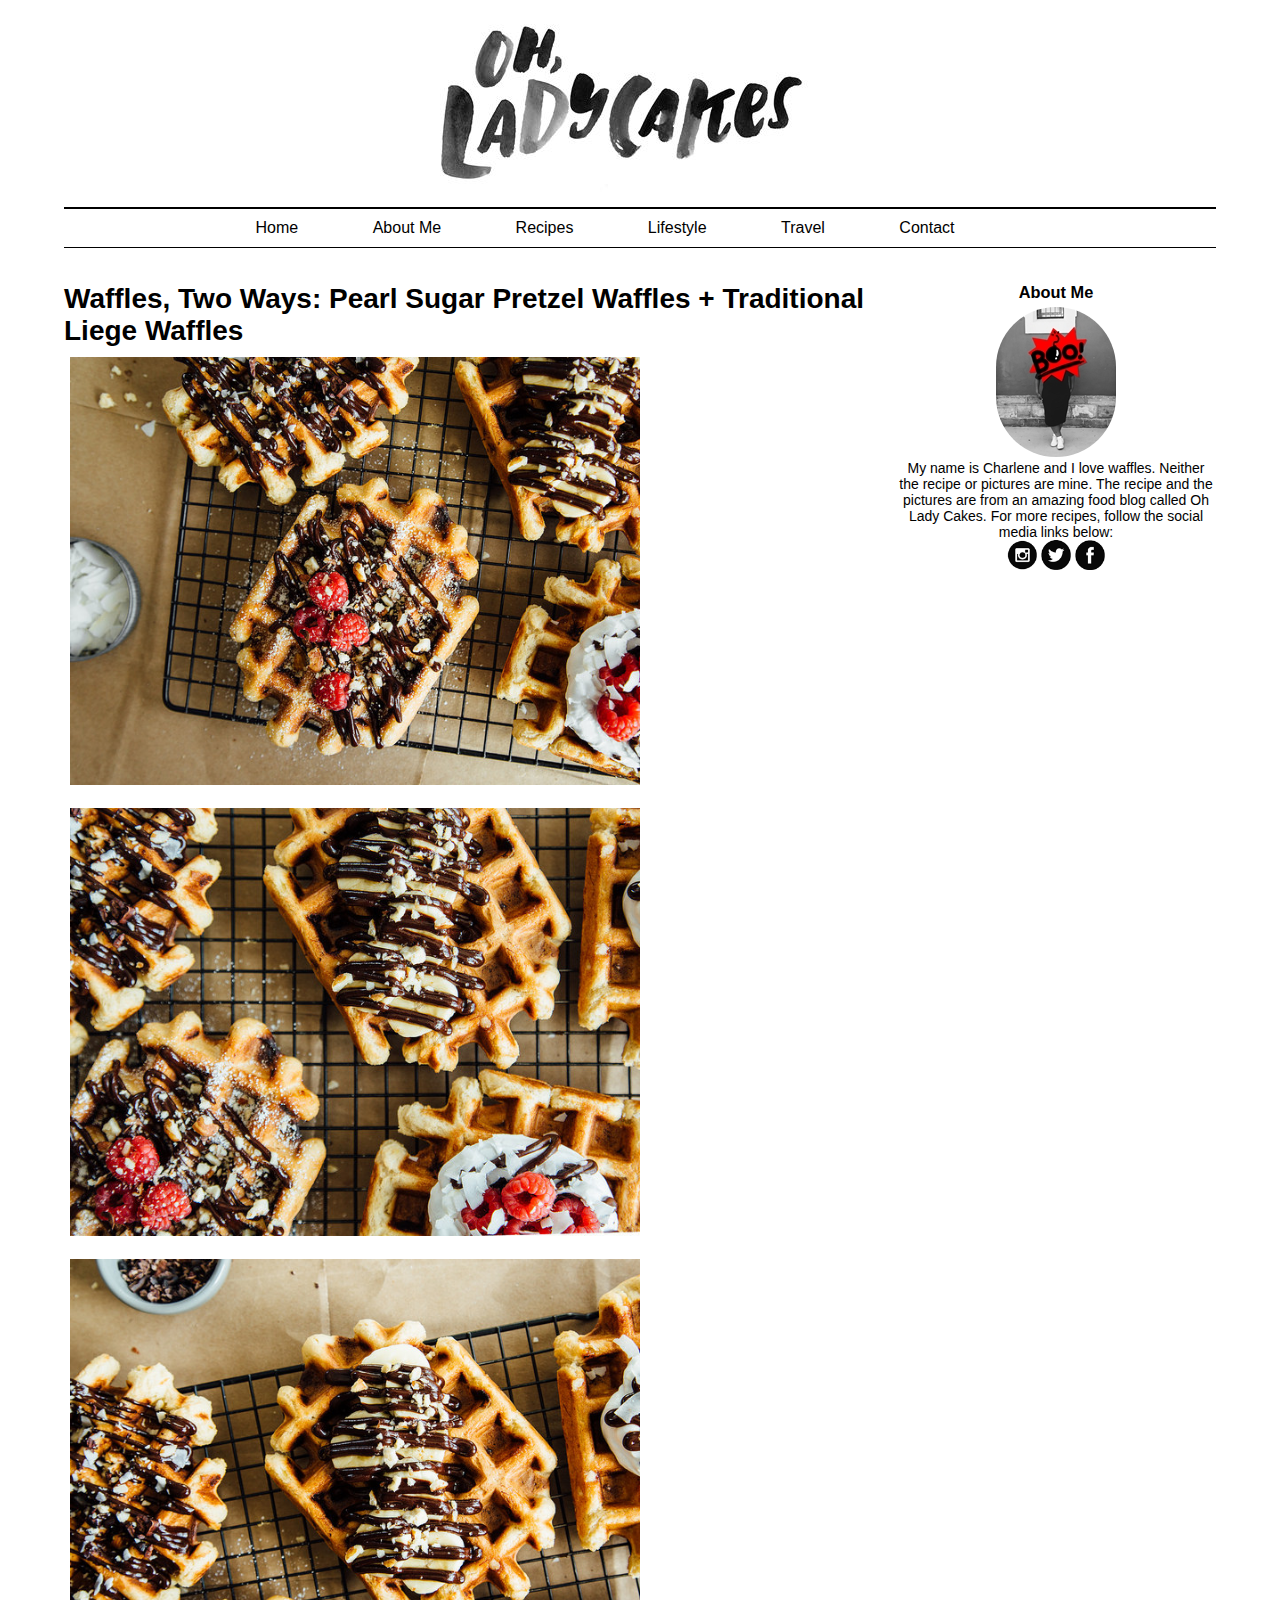
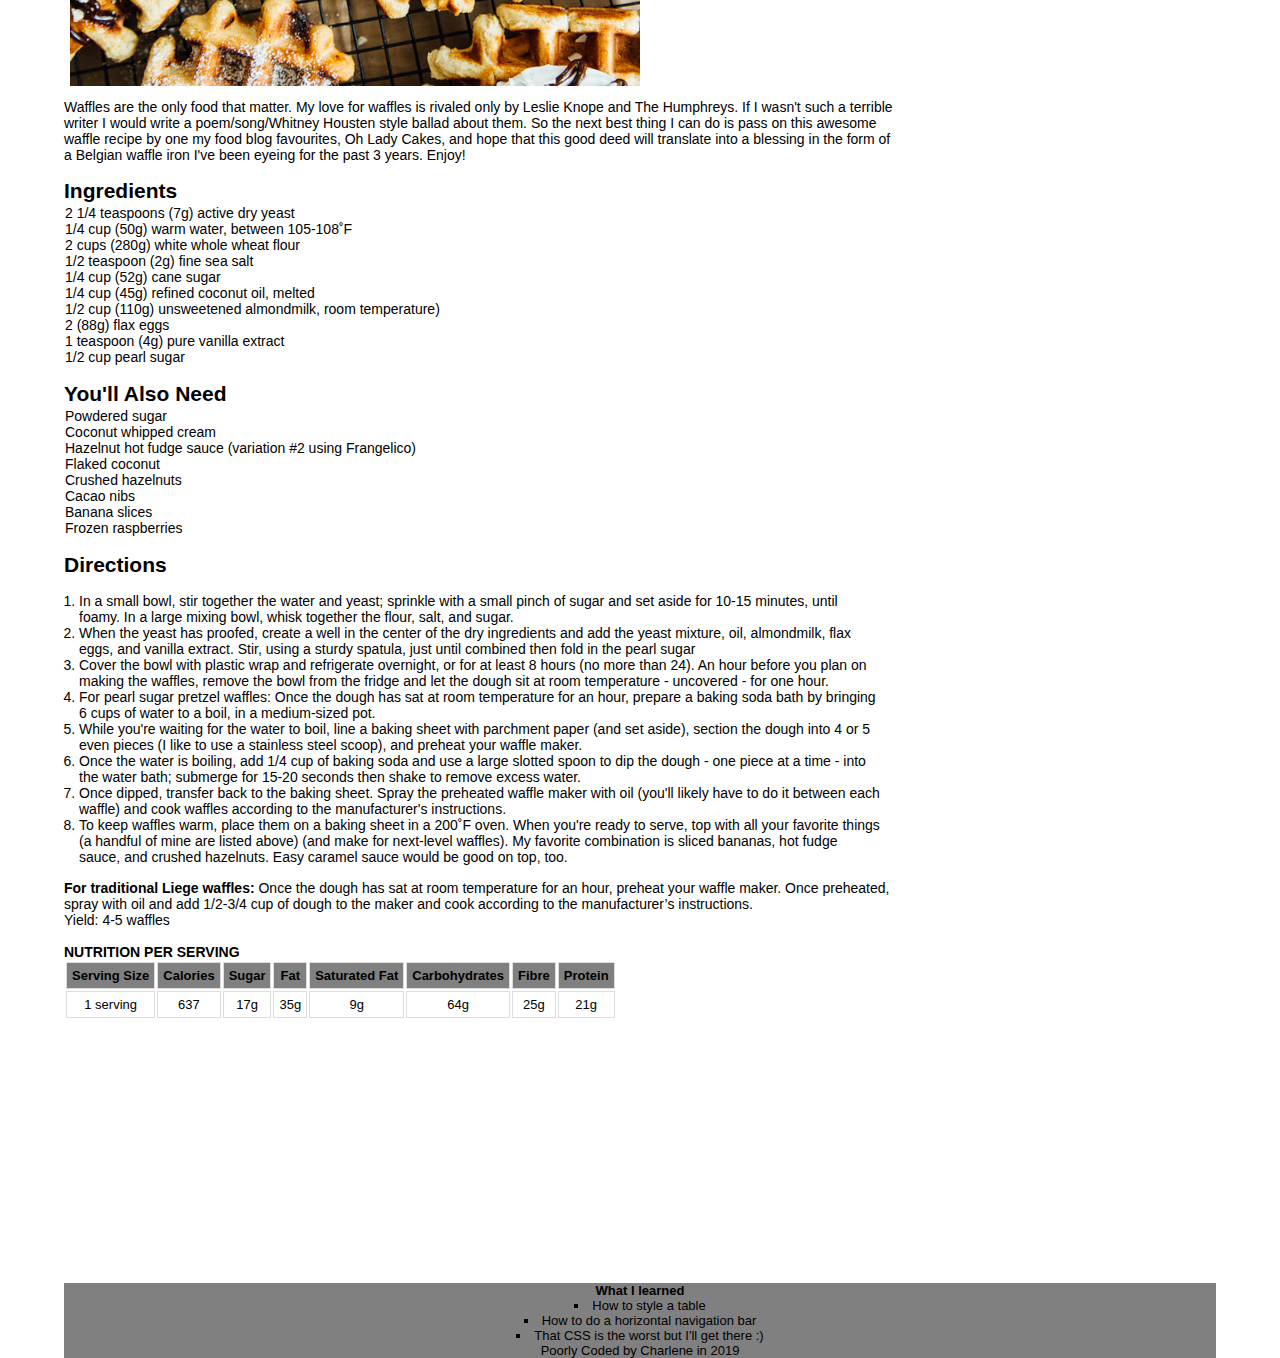
==== recipechallenge.html @ 7ac13e63 "Recipe Project commit.I redid my webpage (new recipe, layout etc). Unfortunately, I did not manage t" ====
<!DOCTYPE html>
<html lang="en">
<head>
<title>Lesson Two Challenge</title>
    <meta charset="utf-8">
    <link rel="stylesheet" type="text/css" href="recipechallenge.css">
</head>
<body>

<!-- Navigation Bar -->
<header>
    <div class="navbar">
        <img src="images/logo.jpg" alt="logo" class="logo">
            <nav>
                <ul>
                    <li class ="menu"><a href="#">Home</a></li>
                    <li class ="menu"><a href="#">About Me</a></li>
                    <li class ="menu"><a href="#">Recipes</a></li>
                    <li class ="menu"><a href="#">Lifestyle</a></li>
                    <li class ="menu"><a href="#">Travel</a></li>
                    <li class ="menu"><a href="#">Contact</a></li>
                </ul>
            </nav>
    </div>
</header>   
                
<section>
        <div id="main">
            <h1>Waffles, Two Ways: Pearl Sugar Pretzel Waffles + Traditional Liege Waffles</h1>
            <img src="images/wafflemain.jpg" alt="picture of waffles" class="mainpictures">
            <img src="images/wafflesalltoppings.jpg" alt="picture of different toppings on waffles" class="mainpictures">
            <img src="images/wafflesbanana.jpg" alt="picture of banana toppings on waffle">
            <article>
                <div class="content">
                    <p>Waffles are the only food that matter. My love for waffles is rivaled only by Leslie Knope and The Humphreys. If I wasn't such a terrible writer I would write a poem/song/Whitney Housten style ballad about them. So the next best thing I can do is pass on this awesome waffle recipe by one my food blog favourites, Oh Lady Cakes, and hope that this good deed will translate into a blessing in the form of a Belgian waffle iron I've been eyeing for the past 3 years. Enjoy!</p>
                    <br>
                    <h2>Ingredients</h2>
                        <ul>
                            <li>2 1/4 teaspoons (7g) active dry yeast</li>
                            <li>1/4 cup (50g) warm water, between 105-108˚F</li>
                            <li>2 cups (280g) white whole wheat flour</li>
                            <li>1/2 teaspoon (2g) fine sea salt</li>
                            <li>1/4 cup (52g) cane sugar</li>
                            <li>1/4 cup (45g) refined coconut oil, melted</li>
                            <li>1/2 cup (110g) unsweetened almondmilk, room temperature)</li>
                            <li>2 (88g) flax eggs</li>
                            <li>1 teaspoon (4g) pure vanilla extract</li>
                            <li>1/2 cup pearl sugar</li>
                        </ul>
                    <br>
                    <h2>You'll Also Need</h2>
                        <ul>
                            <li>Powdered sugar</li>
                            <li>Coconut whipped cream</li>
                            <li>Hazelnut hot fudge sauce (variation #2 using Frangelico)</li>
                            <li>Flaked coconut</li>
                            <li>Crushed hazelnuts</li>
                            <li>Cacao nibs</li>
                            <li>Banana slices</li>
                            <li>Frozen raspberries</li>
                        </ul>
                </div>
            </article>
            <br>
            <article>
                <div class="content">
                    <h2>Directions</h2>
                        <ol>
                            <li>In a small bowl, stir together the water and yeast; sprinkle with a small pinch of sugar and set aside for 10-15 minutes, until foamy. In a large mixing bowl, whisk together the flour, salt, and sugar.</li>
                            <li>When the yeast has proofed, create a well in the center of the dry ingredients and add the yeast mixture, oil, almondmilk, flax eggs, and vanilla extract. Stir, using a sturdy spatula, just until combined then fold in the pearl sugar</li>
                            <li>Cover the bowl with plastic wrap and refrigerate overnight, or for at least 8 hours (no more than 24). An hour before you plan on making the waffles, remove the bowl from the fridge and let the dough sit at room temperature - uncovered - for one hour.</li>
                            <li>For pearl sugar pretzel waffles: Once the dough has sat at room temperature for an hour, prepare a baking soda bath by bringing 6 cups of water to a boil, in a medium-sized pot. </li>
                            <li>While you're waiting for the water to boil, line a baking sheet with parchment paper (and set aside), section the dough into 4 or 5 even pieces (I like to use a stainless steel scoop), and preheat your waffle maker.</li>
                            <li>Once the water is boiling, add 1/4 cup of baking soda and use a large slotted spoon to dip the dough - one piece at a time - into the water bath; submerge for 15-20 seconds then shake to remove excess water. </li>
                            <li>Once dipped, transfer back to the baking sheet. Spray the preheated waffle maker with oil (you'll likely have to do it between each waffle) and cook waffles according to the manufacturer's instructions.</li>
                            <li>To keep waffles warm, place them on a baking sheet in a 200˚F oven. When you're ready to serve, top with all your favorite things (a handful of mine are listed above) (and make for next-level waffles). My favorite combination is sliced bananas, hot fudge sauce, and crushed hazelnuts. Easy caramel sauce would be good on top, too.</li>
                        </ol>

                        <p><strong>For traditional Liege waffles:</strong> Once the dough has sat at room temperature for an hour, preheat your waffle maker. Once preheated, spray with oil and add 1/2-3/4 cup of dough to the maker and cook according to the manufacturer’s instructions.
                        </p>
                        <p>Yield: 4-5 waffles</p>
                </div>
            </article>
            <br>
            <article>
                    <div class="table">
                        <p><strong>NUTRITION PER SERVING</strong></p>
                            <table id="nutritiontable">
                                <tr>
                                    <th>Serving Size</th>
                                    <th>Calories</th>
                                    <th>Sugar</th>
                                    <th>Fat</th>
                                     <th>Saturated Fat</th>
                                    <th>Carbohydrates</th>
                                    <th>Fibre</th>
                                    <th>Protein</th>
                                </tr>
                                <tr>
                                    <td>1 serving</td>
                                    <td>637</td>
                                    <td>17g</td>
                                    <td>35g</td>
                                    <td>9g</td>
                                    <td>64g</td>
                                    <td>25g</td>
                                    <td>21g</td>
                                </tr>
                            </table>
                    </div>
            </article>
        </div>
</section>

<aside>
    <div id="sidebar">
        <h3>About Me</h3>
        <img src="images/portrait.jpg" alt="picture of author" id="portrait">
        <div class="aboutme">
            <p>My name is Charlene and I love waffles. Neither the recipe or pictures are mine. The recipe and the pictures are from an amazing food blog called Oh Lady Cakes. For more recipes, follow the social media links below:</p>
                <a href="https://www.instagram.com/ohladycakes/" target="_blank"><img src="images/instagramicon.png" alt="Link to Instagram Page" class="social-media"></a>
                <a href="https://twitter.com/ohladycakes" target="_blank"><img src="images/twittericon.png" alt="Link to Twitter Page" class="social-media"></a>
                 <a href="https://www.facebook.com/ohladycakes/" target="_blank"><img src="images/facebookicon.png" alt="Link to Facebook Page" class="social-media"></a>  
        </div>
    </div>
</aside>

<!-- Footer -->
<footer>
    <div class="footer"
    ><h4>What I learned</h4>
        <ul>
            <li>How to style a table</li>
            <li>How to do a horizontal navigation bar</li>
            <li>That CSS is the worst but I'll get there :)</li>
        </ul>
    <p>Poorly Coded by Charlene in 2019</p></div>
</footer>

</body>
</html>
---- recipechallenge.css ----
* {
    box-sizing: border-box;
    padding: 0;
    margin: 0;
}

body {
    font-family: 'Segoe UI', Tahoma, Geneva, Verdana, sans-serif;
    width: 100%;
    height: 100%;
}

.logo {
    display: block;
    margin-left: auto;
    margin-right: auto }
}

#main h1 {
    font-size: 100px;
    margin-left: 5%;
}

.navbar {
    width: 90%;
    margin-left: 5%;
    text-align: center;
}

.navbar ul {
    margin: 0;
    padding: 10px;
    list-style: none;
    margin-top: 10px;
    border-top: 2px solid black;
    border-bottom: 1px solid black;
}

#main img {
    padding: 10px 6px;
    width: 70%;
    position: relative;
}
.navbar li {
    display: inline-block;
    margin-right: 70px;
}

.navbar li a {
    text-decoration: none;
    color: black;
}

.content ul {
    list-style-type: none;
    padding: 1px;
    margin-top: 1px;
}

.content ol {
    padding: 15px;
    margin-top: 1px;
}

#main {
    width: 65%;
    height: 2600px;
    float: left;
    font-size: 14px;
    margin-left: 5%;
    margin-top: 35px;
}

tr:nth-child(odd) {
    background-color: grey;
}

.nutritiontable, th, td {
    border: 1px solid #ddd;
    padding: 5px;
    text-align: center;
    font-size: 13px;
}

.nutritiontable th {
    padding: 12px;
    padding-bottom: 12px;
    text-align: center;
    color: black;
}

#sidebar {
    width: 25%;
    height: 2600px;
    float: right;
    font-size: 14px;
    margin-right: 5%;
    margin-top: 35px;
    text-align: center;
}

#portrait {
    padding: 0;
    border-radius: 100px;
    margin-top: 5px;
}

.social-media {
    width: 30px;
    height: 30px;
}

.footer {
    background-color: grey;
    clear: both;
    bottom: 0;
    font-size: 13px;
    margin-left: 5%;
    width: 90%;
    text-align: center;
}
 footer ul {
    list-style-type: square;
    list-style-position: inside;
 }
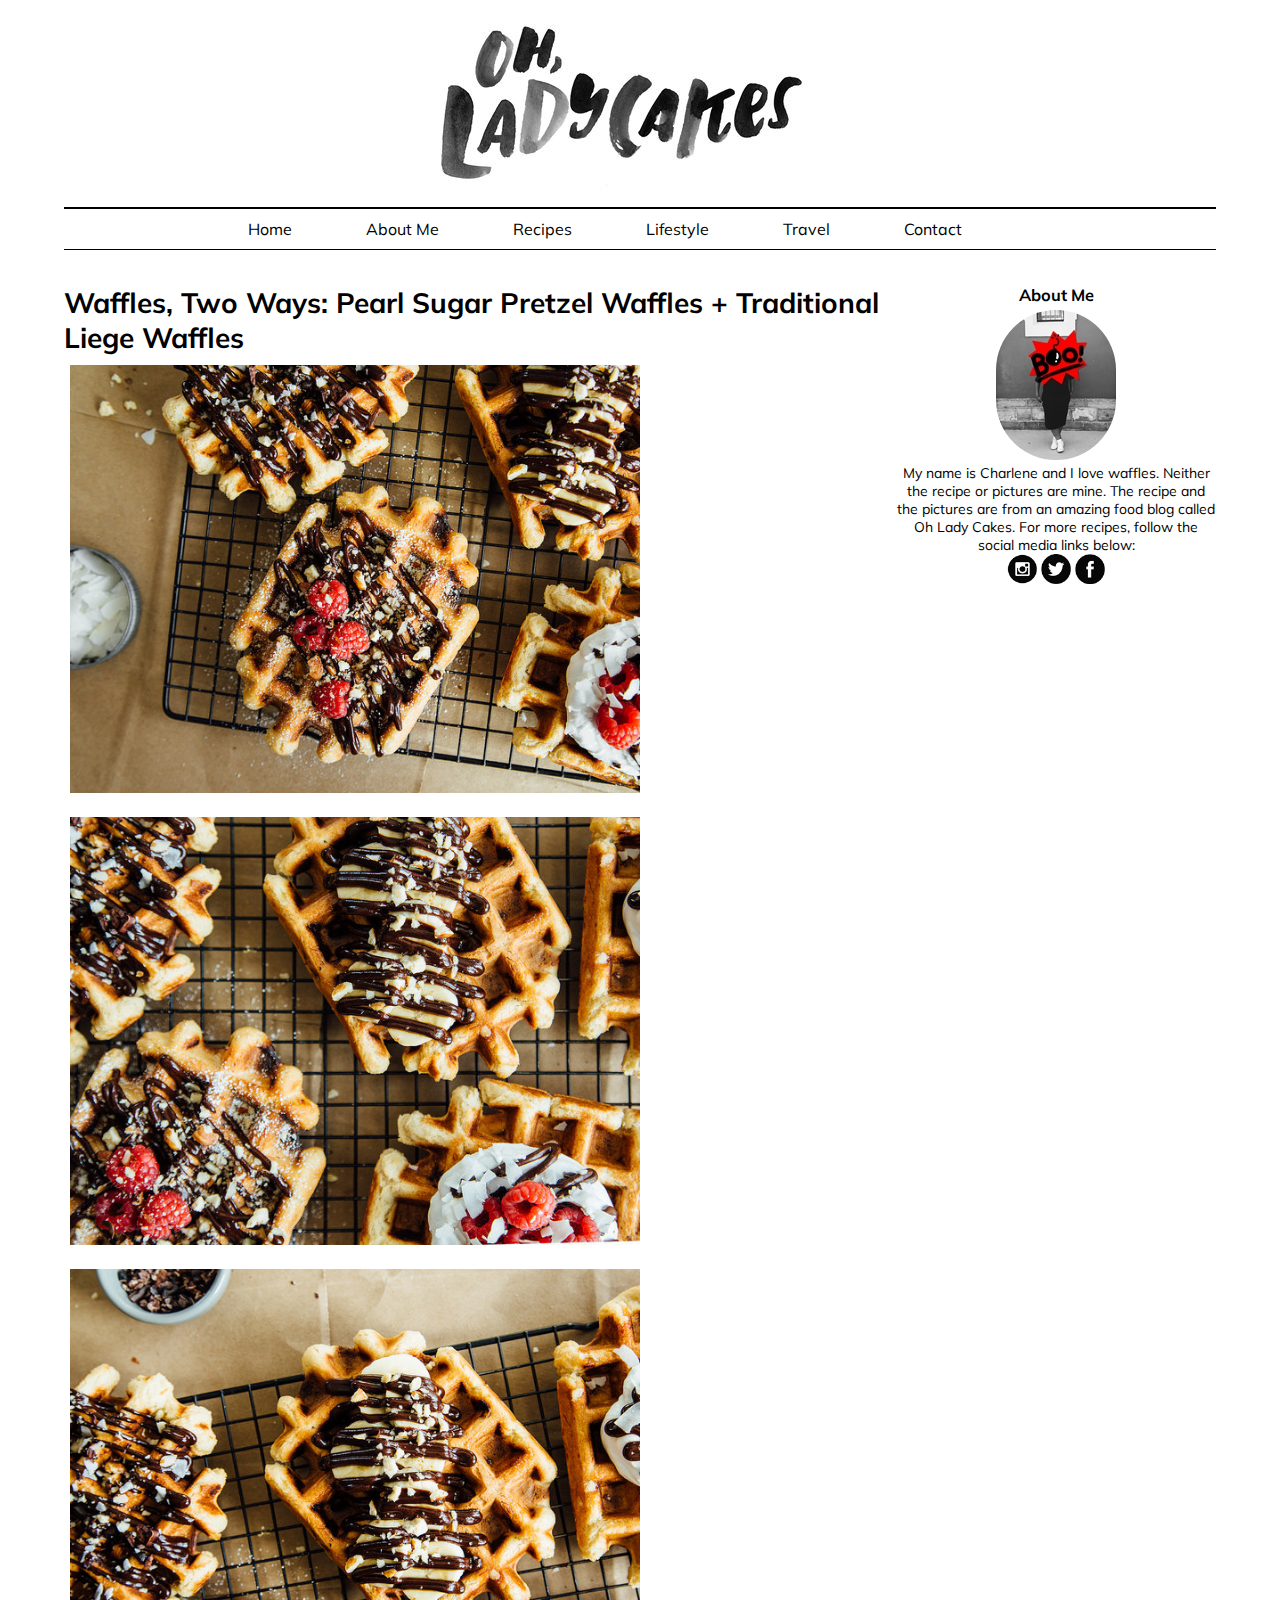
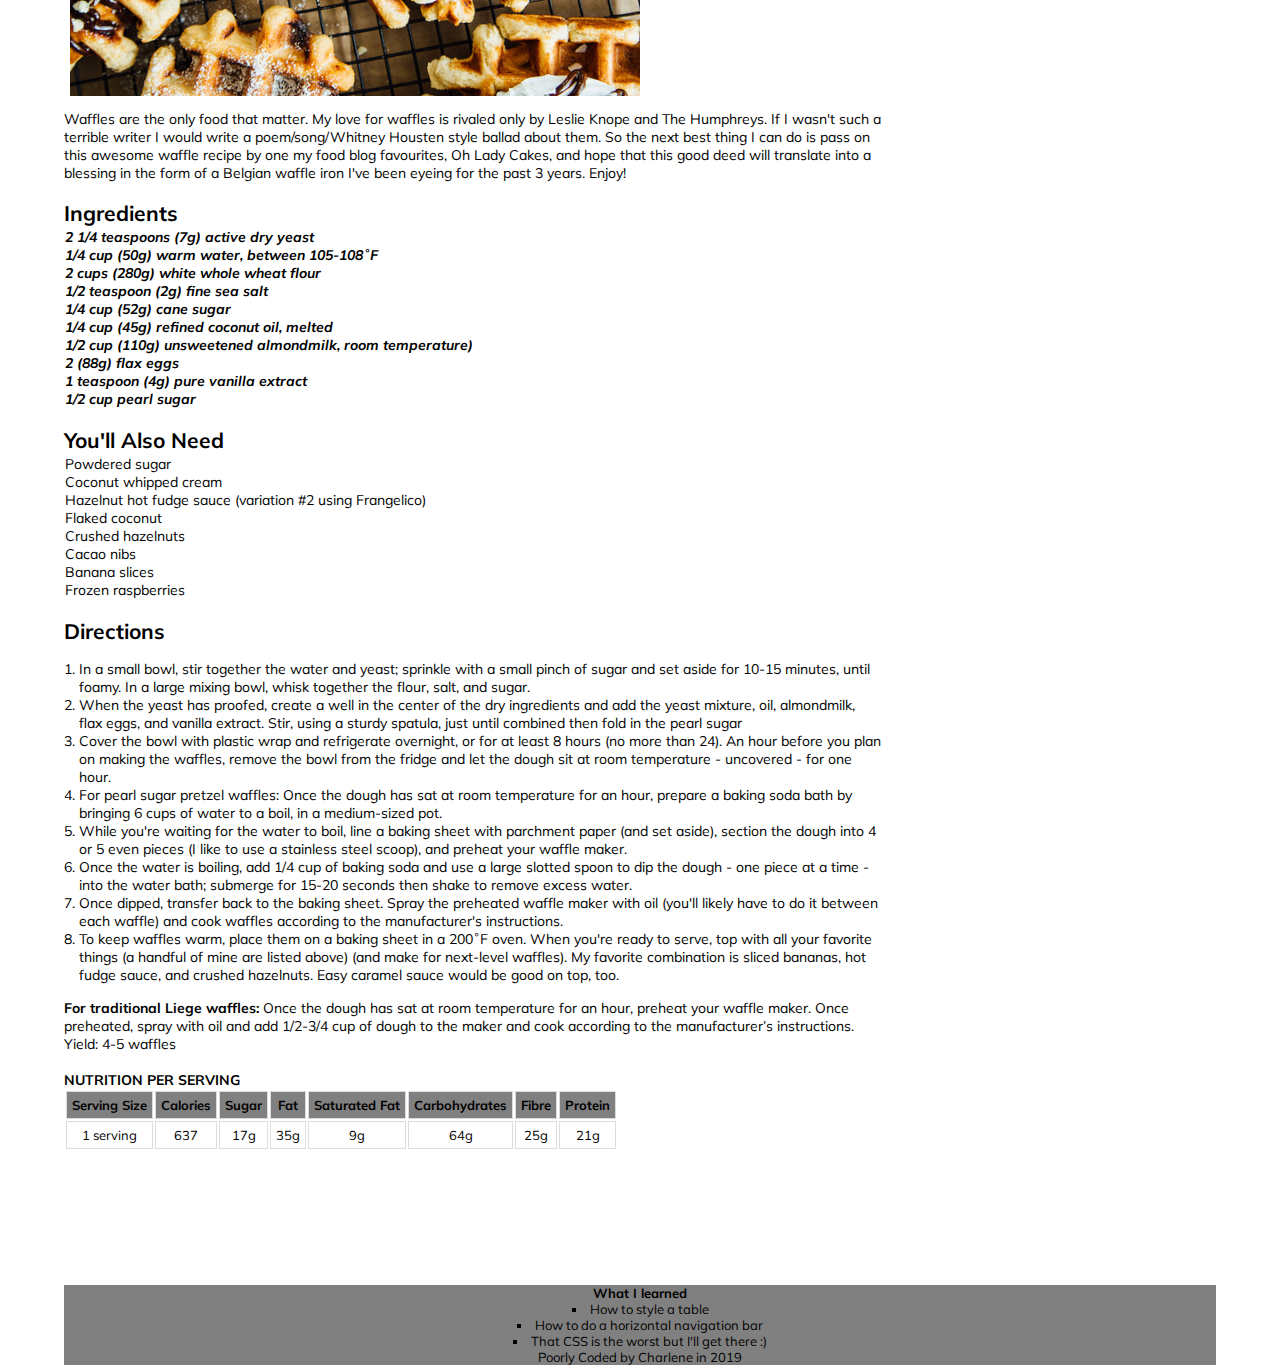
==== commit 36da0437: "Second Recipe Project commit. Forgot to add Google Font and changes to Ingredients list layout" ====
--- a/recipechallenge.html
+++ b/recipechallenge.html
@@ -3,6 +3,7 @@
 <head>
 <title>Lesson Two Challenge</title>
     <meta charset="utf-8">
+    <link href="https://fonts.googleapis.com/css?family=Muli" rel="stylesheet">
     <link rel="stylesheet" type="text/css" href="recipechallenge.css">
 </head>
 <body>
@@ -36,16 +37,16 @@
                     <br>
                     <h2>Ingredients</h2>
                         <ul>
-                            <li>2 1/4 teaspoons (7g) active dry yeast</li>
-                            <li>1/4 cup (50g) warm water, between 105-108˚F</li>
-                            <li>2 cups (280g) white whole wheat flour</li>
-                            <li>1/2 teaspoon (2g) fine sea salt</li>
-                            <li>1/4 cup (52g) cane sugar</li>
-                            <li>1/4 cup (45g) refined coconut oil, melted</li>
-                            <li>1/2 cup (110g) unsweetened almondmilk, room temperature)</li>
-                            <li>2 (88g) flax eggs</li>
-                            <li>1 teaspoon (4g) pure vanilla extract</li>
-                            <li>1/2 cup pearl sugar</li>
+                            <li><em><strong>2 1/4 teaspoons (7g) active dry yeast</strong></em></li>
+                            <li><em><strong>1/4 cup (50g) warm water, between 105-108˚F</strong></em></li>
+                            <li><em><strong>2 cups (280g) white whole wheat flour</strong></em></li>
+                            <li><em><strong>1/2 teaspoon (2g) fine sea salt</strong></em></li>
+                            <li><em><strong>1/4 cup (52g) cane sugar</strong></em></li>
+                            <li><em><strong>1/4 cup (45g) refined coconut oil, melted</strong></em></li>
+                            <li><em><strong>1/2 cup (110g) unsweetened almondmilk, room temperature)</strong></em></li>
+                            <li><em><strong>2 (88g) flax eggs</strong></em></li>
+                            <li><em><strong>1 teaspoon (4g) pure vanilla extract</strong></em></li>
+                            <li><em><strong>1/2 cup pearl sugar</strong></em></li>
                         </ul>
                     <br>
                     <h2>You'll Also Need</h2>
--- a/recipechallenge.css
+++ b/recipechallenge.css
@@ -5,7 +5,7 @@
 }
 
 body {
-    font-family: 'Segoe UI', Tahoma, Geneva, Verdana, sans-serif;
+    font-family: 'Muli', sans-serif;
     width: 100%;
     height: 100%;
 }
